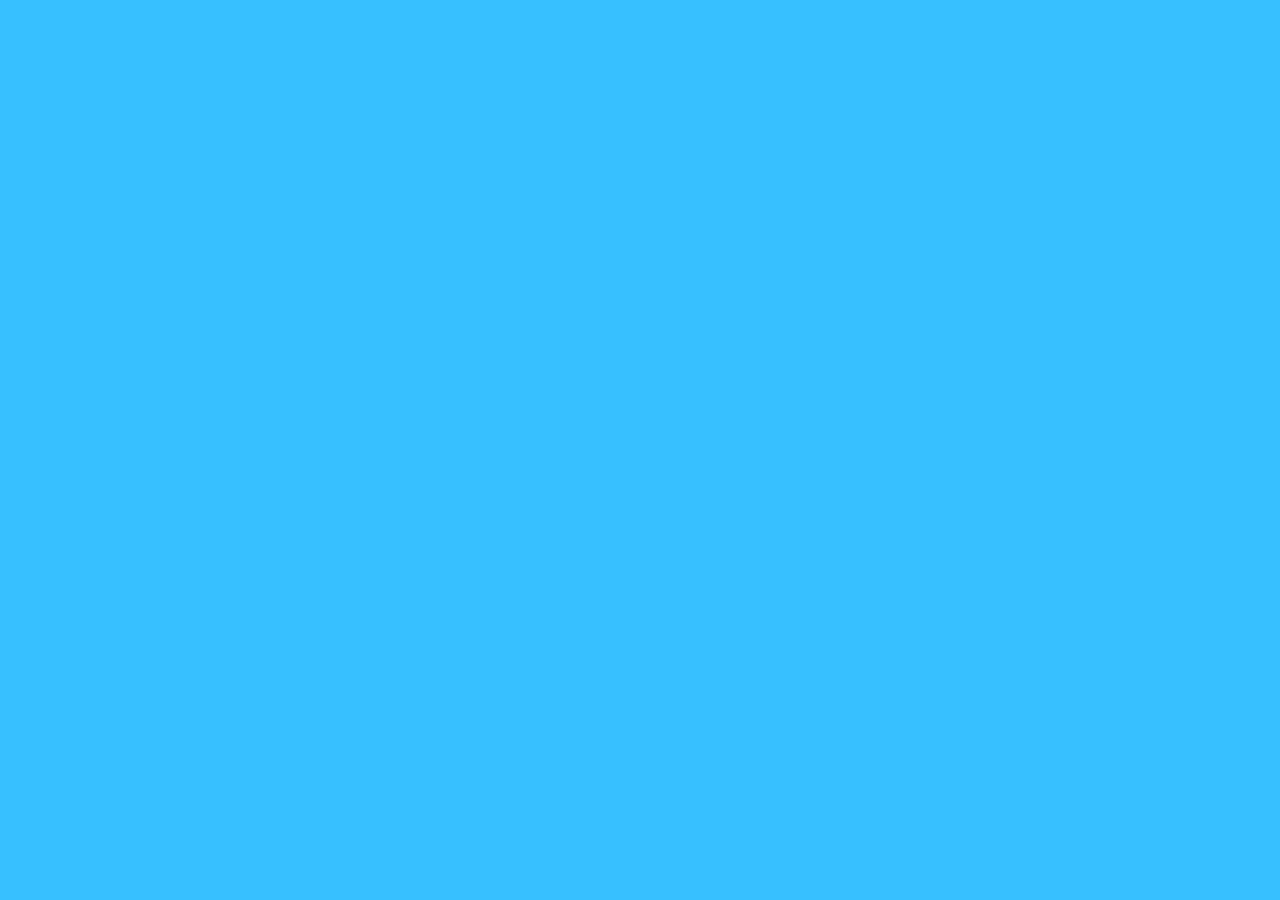
==== game.html @ 53d370f4 "Rearranged stylesheets and setup game file" ====
<!DOCTYPE html>
<html lang="en">
  <head>
    <meta charset="UTF-8" />
    <meta http-equiv="X-UA-Compatible" content="IE=edge" />
    <meta name="viewport" content="width=device-width, initial-scale=1.0" />
    <link
      href="https://fonts.googleapis.com/css2?family=Roboto:wght@100;300;400;500;700;900&display=swap"
      rel="stylesheet"
    />
    <link rel="stylesheet" href="gameStyle.css"></link>
    <link rel="stylesheet" href="robinStyle.css"></link>
    <title>Ordering Robins</title>
  </head>
  <body>
    <div class="currentRobinContainer"></div>
  </body>
  <footer>
    <script type="module" src="orderingScript.js"></script>
  </footer>
</html>
---- gameStyle.css ----
html,
body {
  font-size: 1rem;
  margin: 0;
  font-family: "roboto", sans-serif;
  height: 100%;
  color: #000000;
  background-color: #37c0ff;
}
---- robinStyle.css ----
.robin {
  width: 200px;
  height: 200px;
  border-radius: 100px 100px 25px 25px;
  background-color: #5f2b00;
  display: flex;
  flex-direction: column;
  justify-content: flex-end;
  align-items: center;
}

.robin > .beak {
  position: relative;
  width: 30%;
  height: 30%;
  border-radius: 25px 25px 50px 50px;
  margin-bottom: -20%;
  background-color: #ff7b00;
}

.robin > .breast {
  width: 70%;
  height: 60%;
  border-radius: 50px 50px 25px 25px;
  background-color: #ff0000;
}
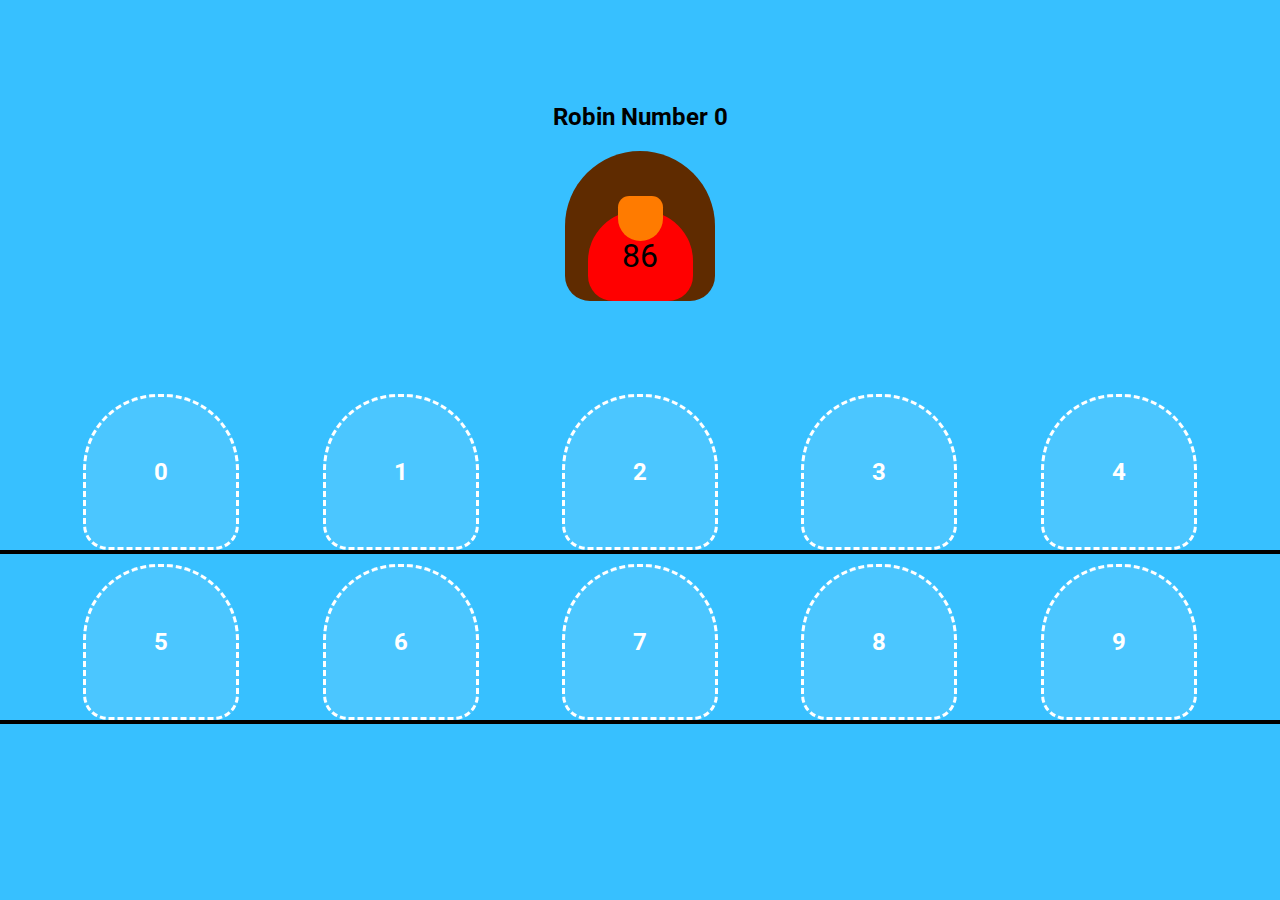
==== commit 3fe2d296: "Added dynamic robin and wires" ====
--- a/game.html
+++ b/game.html
@@ -13,9 +13,14 @@
     <title>Ordering Robins</title>
   </head>
   <body>
-    <div class="currentRobinContainer"></div>
+    <div class="currentRobinContainer" id="currentRobinContainer">
+        <h2 id="robinNum">Robin number</h2>
+    </div>
+    <div class="wiresContainer" id="wiresContainer">
+    </div>
   </body>
   <footer>
     <script type="module" src="orderingScript.js"></script>
+    <script src="createWires.js"></script>
   </footer>
 </html>
--- a/gameStyle.css
+++ b/gameStyle.css
@@ -3,7 +3,47 @@
   font-size: 1rem;
   margin: 0;
   font-family: "roboto", sans-serif;
+  color: #000000;
   height: 100%;
-  color: #000000;
   background-color: #37c0ff;
 }
+
+body {
+  display: flex;
+  flex-direction: column;
+  justify-content: space-evenly;
+}
+
+.currentRobinContainer {
+  display: flex;
+  flex-direction: column;
+  align-items: center;
+}
+
+.wiresContainer {
+  width: 100%;
+}
+
+.wire {
+  margin: 10px 0px 10px 0px;
+  border-bottom: 4px solid #000000;
+  display: flex;
+  justify-content: space-evenly;
+}
+
+.robinContainer {
+  background-color: rgba(255, 255, 255, 0.1);
+  border: 3px dashed #ffffff;
+  border-radius: 75px 75px 25px 25px;
+  width: 150px;
+  height: 150px;
+  display: flex;
+  justify-content: center;
+  align-items: center;
+}
+
+.robinContainer > p {
+  font-size: 1.5rem;
+  font-weight: 700;
+  color: #ffffff;
+}
--- a/robinStyle.css
+++ b/robinStyle.css
@@ -1,7 +1,7 @@
 .robin {
-  width: 200px;
-  height: 200px;
-  border-radius: 100px 100px 25px 25px;
+  width: 150px;
+  height: 150px;
+  border-radius: 75px 75px 25px 25px;
   background-color: #5f2b00;
   display: flex;
   flex-direction: column;
@@ -23,4 +23,11 @@
   height: 60%;
   border-radius: 50px 50px 25px 25px;
   background-color: #ff0000;
+  display: flex;
+  justify-content: center;
+  align-items: center;
 }
+
+.breast > p {
+  font-size: 2rem;
+}
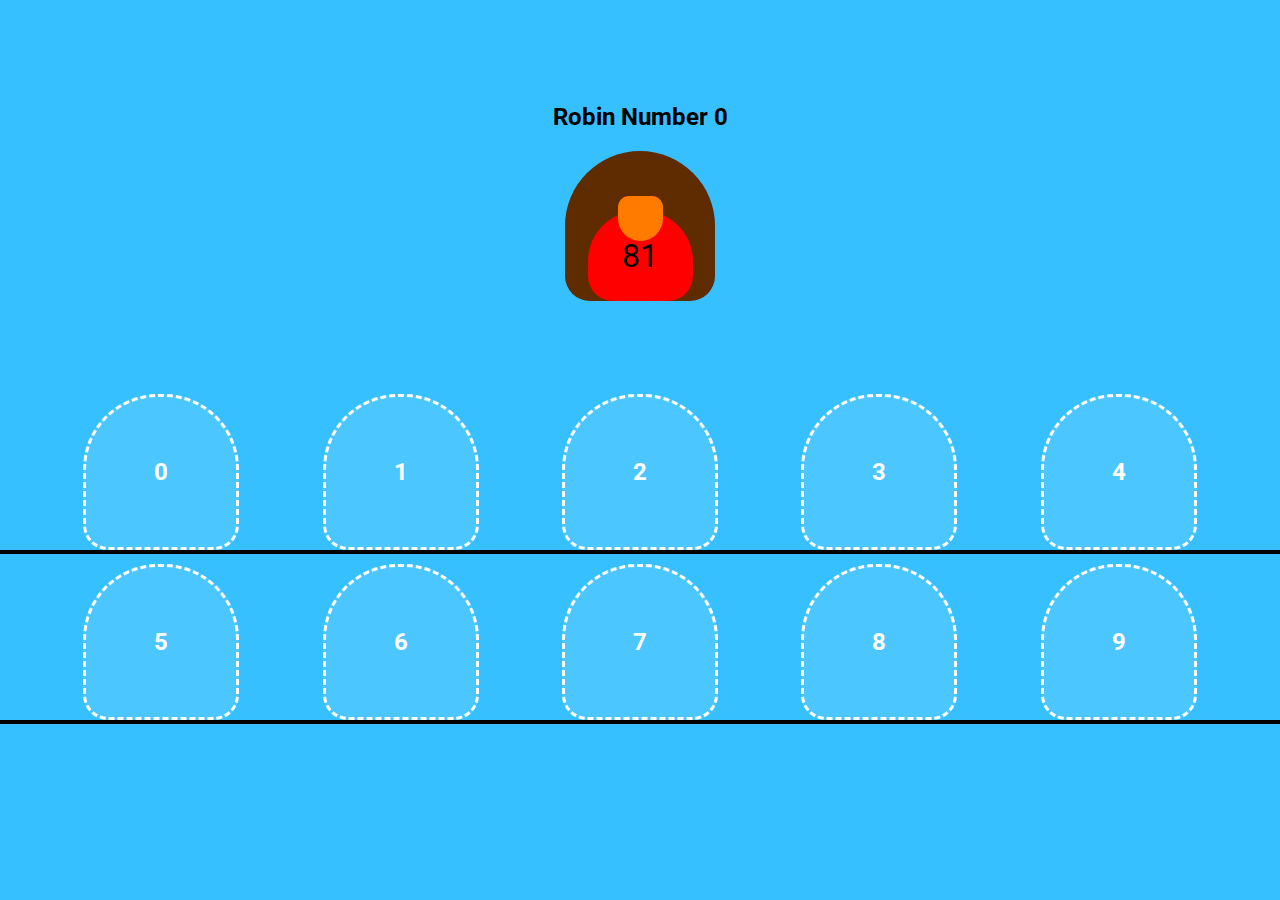
==== commit 685a9182: "Started implementing game features" ====
--- a/game.html
+++ b/game.html
@@ -21,6 +21,5 @@
   </body>
   <footer>
     <script type="module" src="orderingScript.js"></script>
-    <script src="createWires.js"></script>
   </footer>
 </html>
--- a/gameStyle.css
+++ b/gameStyle.css
@@ -42,6 +42,10 @@
   align-items: center;
 }
 
+.robinContainer:hover {
+  background-color: rgba(255, 255, 255, 0.3);
+}
+
 .robinContainer > p {
   font-size: 1.5rem;
   font-weight: 700;
--- a/robinStyle.css
+++ b/robinStyle.css
@@ -1,4 +1,5 @@
 .robin {
+  position: relative;
   width: 150px;
   height: 150px;
   border-radius: 75px 75px 25px 25px;
